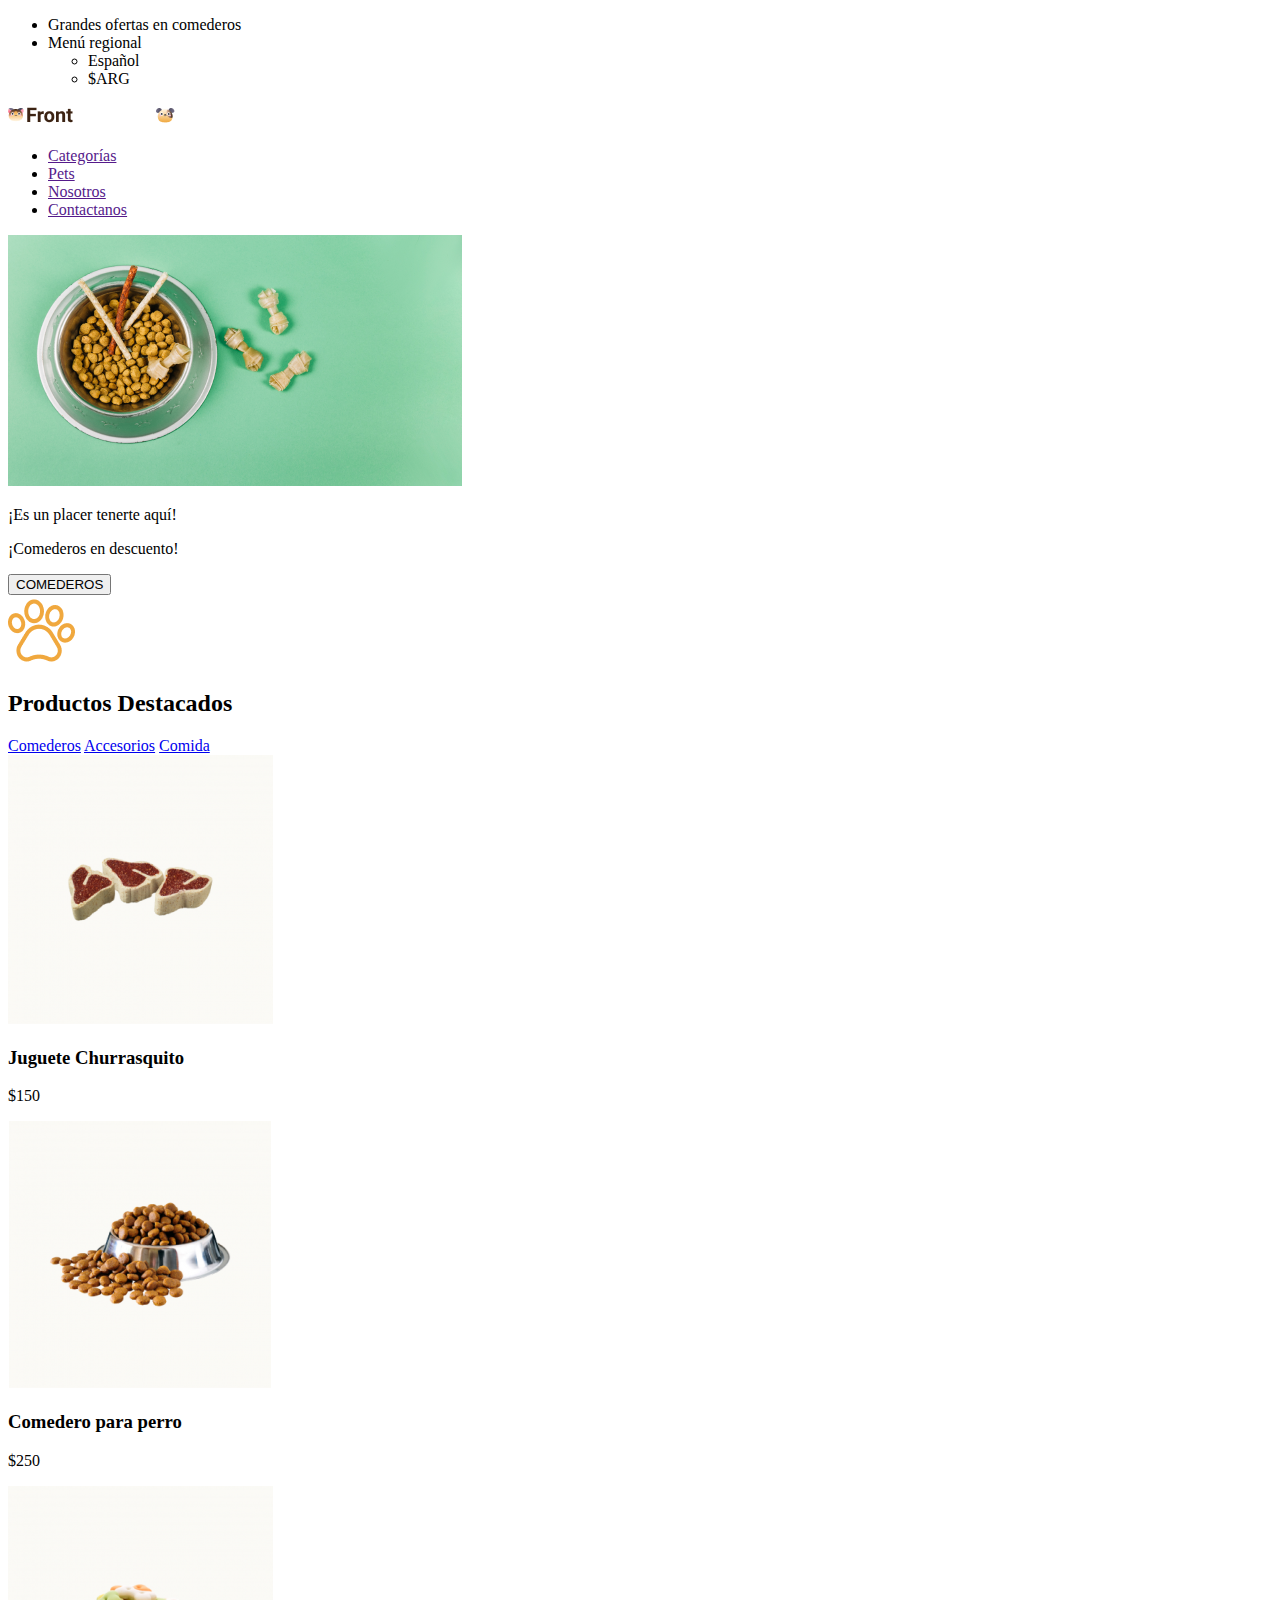
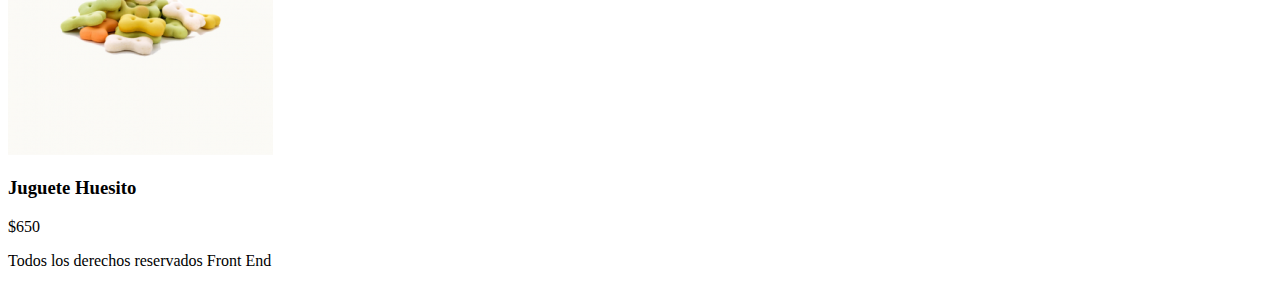
==== Clase6-Petshop/index.html @ 2e4cef2e "Agrego index y assets, primera versión del Petshop" ====
<!DOCTYPE html>
<html lang="en">

<head>
    <meta charset="UTF-8">
    <meta http-equiv="X-UA-Compatible" content="IE=edge">
    <meta name="viewport" content="width=device-width, initial-scale=1.0">
    <title>Petshop</title>
</head>

<body>
    <header>
        <div>
            <ul>
                <li>Grandes ofertas en comederos</li>
                <li>Menú regional</li>
                <ul>
                    <li>Español</li>
                    <li>$ARG</li>
                </ul>
            </ul>
        </div>

        <div>
            <div>
                <img src="./assets/logo.png" alt="Logo">
            </div>

            <!--Menú principal-->
            <nav>
                <ul>
                    <li><a href="">Categorías</a></li>
                    <li><a href="">Pets</a></li>
                    <li><a href="">Nosotros</a></li>
                    <li><a href="">Contactanos</a></li>
                </ul>
            </nav>
        </div>
    </header>

    <main>
        <!--BANNER-->
        <section>
            <div>
                <img src="./assets/fondo.png" alt="Imagen background">
            </div>
            <p>¡Es un placer tenerte aquí!</p>
            <p>¡Comederos en descuento!</p>
            <button>COMEDEROS</button>
        </section>

        <!--PRODUCTOS-->
        <section>
            <div>
                <img src="./assets/patita.png" alt="Imagen patita">
            </div>
            <h2>Productos Destacados</h2>
            <div>
                <a href="#">Comederos</a>
                <a href="#">Accesorios</a>
                <a href="#">Comida</a>
            </div>
            <div>
                <div>
                    <img src="./assets/churrasquito.png" alt="Juguete Churrasquito">
                    <h3>Juguete Churrasquito</h3>
                    <p>$150</p>
                </div>
                <div>
                    <img src="./assets/comedero.png" alt="Comedero para perro">
                    <h3>Comedero para perro</h3>
                    <p>$250</p>
                </div>
                <div>
                    <img src="./assets/huesito.png" alt="Juguete Huesito">
                    <h3>Juguete Huesito</h3>
                    <p>$650</p>
                </div>
            </div>
        </section>

        <!--FOOTER-->
        <p>Todos los derechos reservados Front End</p>

    </main>
</body>

</html>
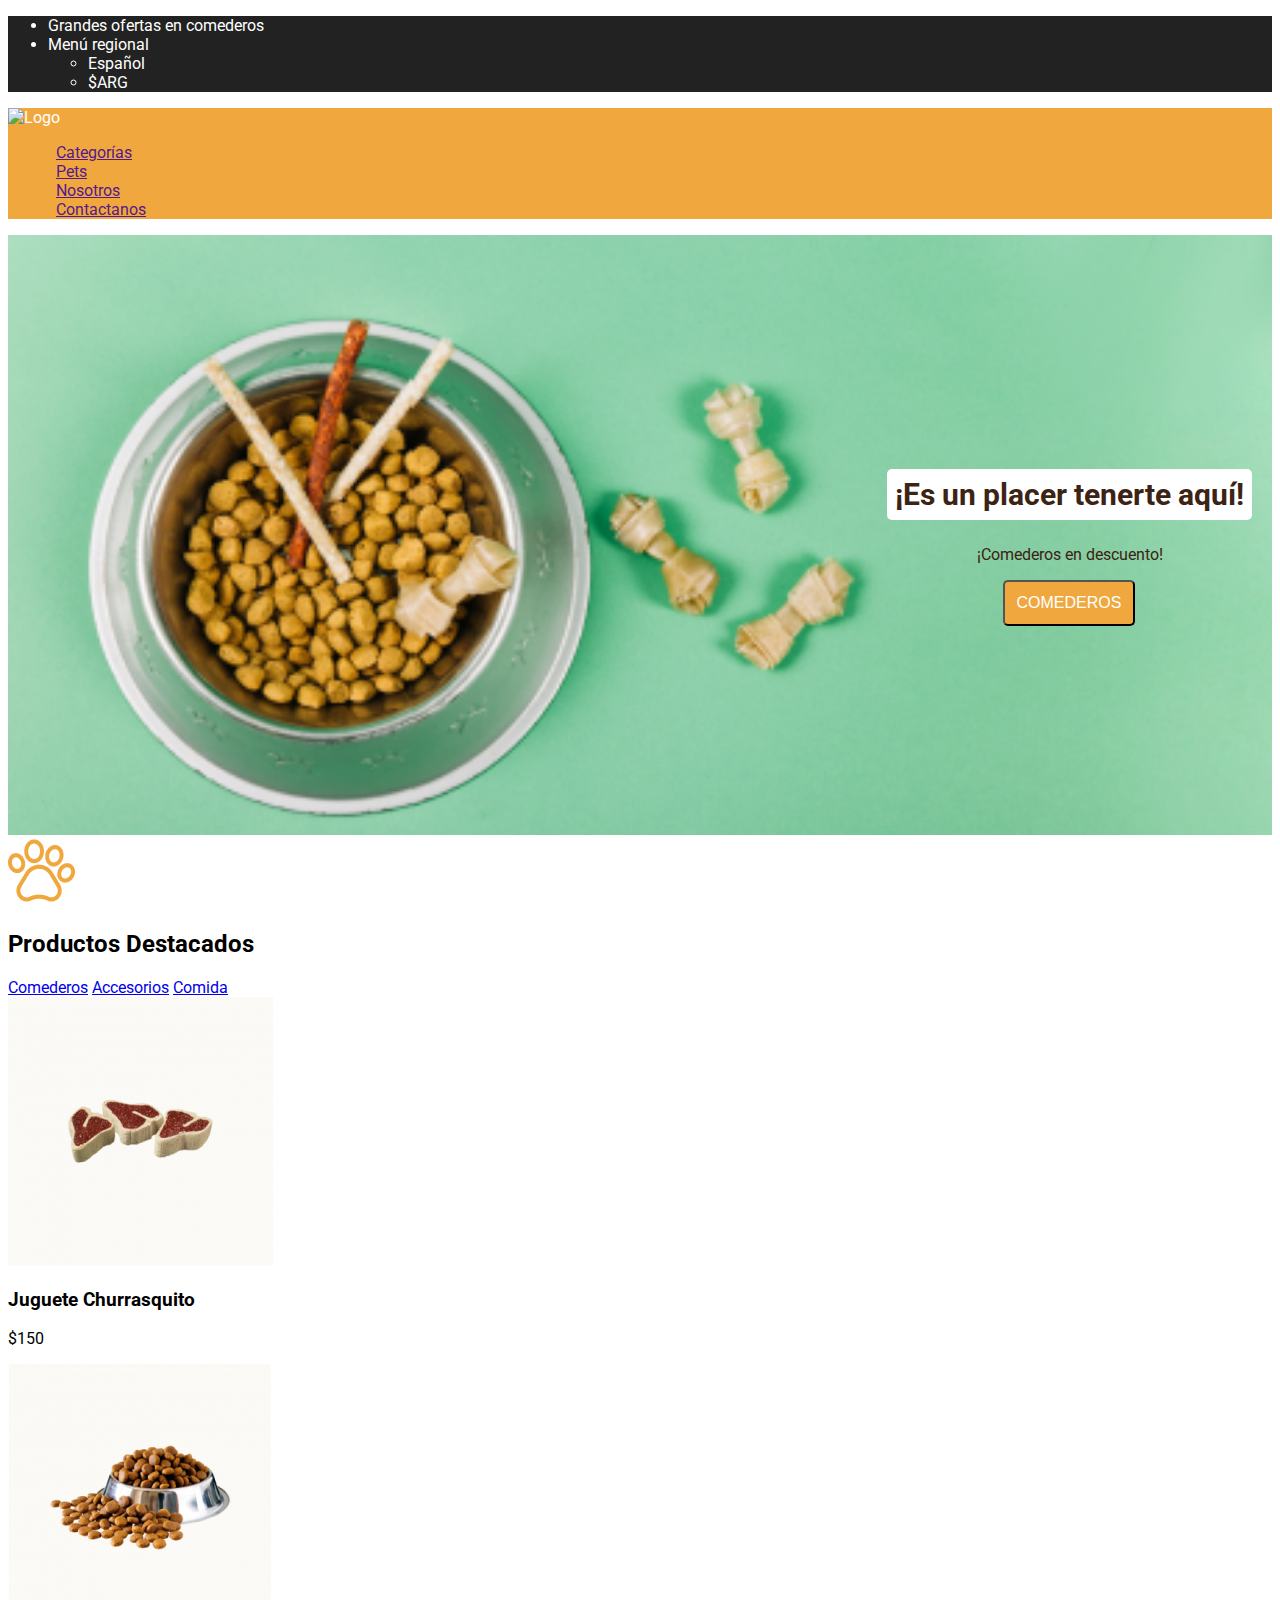
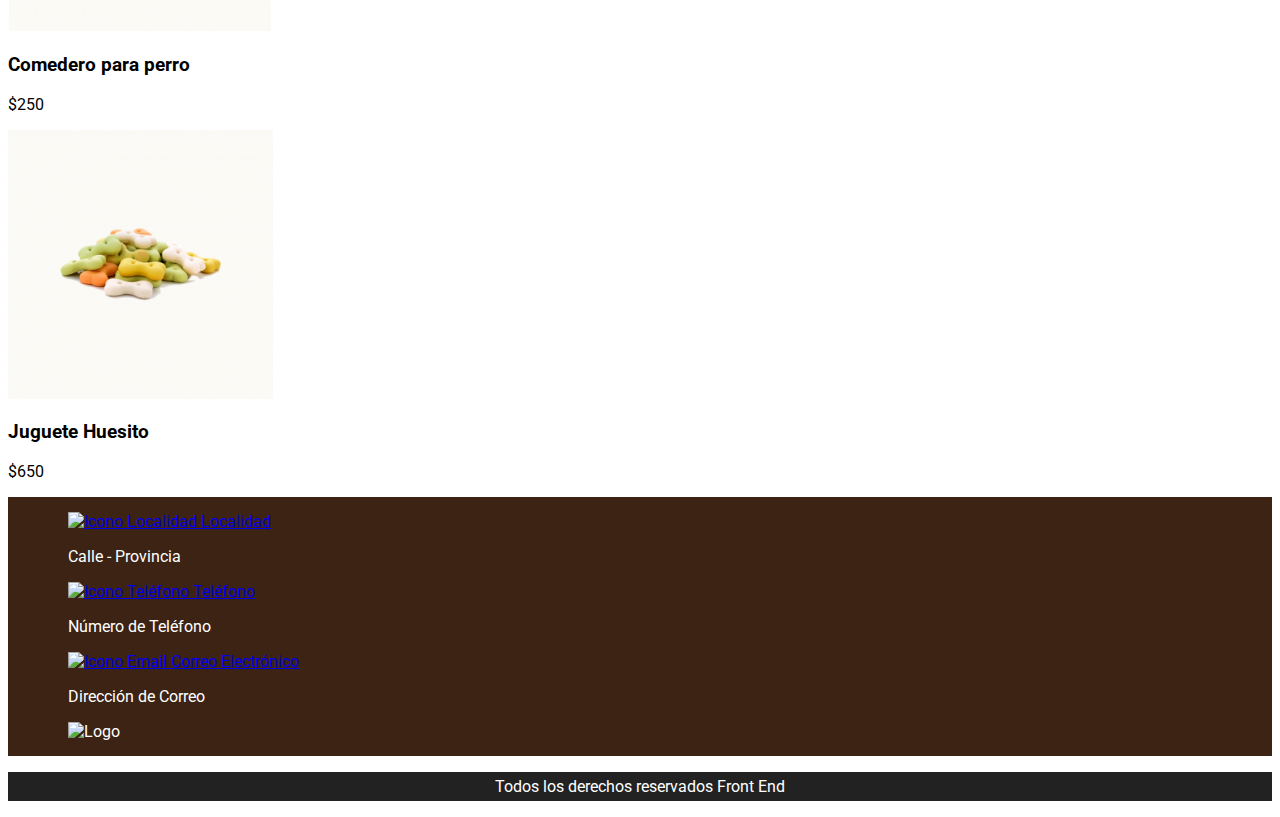
==== commit 8a1fc10e: "Nuevas etiquetas y estilos CSS" ====
--- a/Clase6-Petshop/index.html
+++ b/Clase6-Petshop/index.html
@@ -5,12 +5,18 @@
     <meta charset="UTF-8">
     <meta http-equiv="X-UA-Compatible" content="IE=edge">
     <meta name="viewport" content="width=device-width, initial-scale=1.0">
+    <link rel="preconnect" href="https://fonts.googleapis.com">
+    <link rel="preconnect" href="https://fonts.gstatic.com" crossorigin>
+    <link href="https://fonts.googleapis.com/css2?family=Roboto&display=swap" rel="stylesheet">
+    <link rel="stylesheet" href="https://use.fontawesome.com/releases/v5.15.4/css/all.css"
+        integrity="sha384-DyZ88mC6Up2uqS4h/KRgHuoeGwBcD4Ng9SiP4dIRy0EXTlnuz47vAwmeGwVChigm" crossorigin="anonymous">
+    <link rel="stylesheet" href="./css/styles.css">
     <title>Petshop</title>
 </head>
 
 <body>
     <header>
-        <div>
+        <div id="barra-superior">
             <ul>
                 <li>Grandes ofertas en comederos</li>
                 <li>Menú regional</li>
@@ -21,18 +27,18 @@
             </ul>
         </div>
 
-        <div>
+        <div id="menu-principal">
             <div>
-                <img src="./assets/logo.png" alt="Logo">
+                <img src="./assets/logo-header.png" alt="Logo">
             </div>
 
             <!--Menú principal-->
             <nav>
-                <ul>
-                    <li><a href="">Categorías</a></li>
-                    <li><a href="">Pets</a></li>
-                    <li><a href="">Nosotros</a></li>
-                    <li><a href="">Contactanos</a></li>
+                <ul type="none">
+                    <li><i class="fas fa-paw nav-huella"></i><a href="">Categorías</a></li>
+                    <li><i class="fas fa-paw nav-huella"></i><a href="">Pets</a></li>
+                    <li><i class="fas fa-paw nav-huella"></i><a href="">Nosotros</a></li>
+                    <li><i class="fas fa-paw nav-huella"></i><a href="">Contactanos</a></li>
                 </ul>
             </nav>
         </div>
@@ -41,12 +47,13 @@
     <main>
         <!--BANNER-->
         <section>
-            <div>
-                <img src="./assets/fondo.png" alt="Imagen background">
+            <div class="banner-img">
+                <div class="banner-text">
+                    <h2>¡Es un placer tenerte aquí!</h2>
+                    <p>¡Comederos en descuento!</p>
+                    <button>COMEDEROS</button>
+                </div>
             </div>
-            <p>¡Es un placer tenerte aquí!</p>
-            <p>¡Comederos en descuento!</p>
-            <button>COMEDEROS</button>
         </section>
 
         <!--PRODUCTOS-->
@@ -78,11 +85,30 @@
                 </div>
             </div>
         </section>
+    </main>
 
-        <!--FOOTER-->
-        <p>Todos los derechos reservados Front End</p>
+    <!--FOOTER-->
+    <footer>
+        <div class="pie-pagina">
+            <div>
+                <a href="#" target="_blank"><img src="./assets/location.png" alt="Icono Localidad"> Localidad</a>
+                <p>Calle - Provincia</p>
+            </div>
+            <div>
+                <a href="#" target="_blank"><img src="./assets/telefono.png" alt="Icono Teléfono"> Teléfono</a>
+                <p>Número de Teléfono</p>
+            </div>
+            <div>
+                <a href="#" target="_blank"><img src="./assets/email.png" alt="Icono Email"> Correo Electrónico</a>
+                <p>Dirección de Correo</p>
+            </div>
+            <div>
+                <img src="./assets/logo-footer.png" alt="Logo">
+            </div>
+        </div>
 
-    </main>
+        <p class="pie-pagina-p">Todos los derechos reservados Front End</p>
+    </footer>
 </body>
 
 </html>--- a/Clase6-Petshop/css/styles.css
+++ b/Clase6-Petshop/css/styles.css
@@ -0,0 +1,78 @@
+html{
+    font-family: 'Roboto', sans-serif;
+}
+
+/*HEADER*/
+
+/*Barra Superior*/
+#barra-superior{
+    background-color: rgba(34, 34, 34, 1);
+    color: rgb(255, 255, 255);
+}
+
+/*Menú Principal*/
+
+#menu-principal{
+    background-color: rgba(240, 168, 62, 1);
+    color: rgb(255, 255, 255);
+}
+
+.nav-huella{
+    color: rgb(255, 255, 255);
+    margin-right: 8px;
+}
+
+/*MAIN*/
+
+/*Sección Banner*/
+.banner-img{
+    background-image: url(../assets/fondo.png);
+    background-repeat: no-repeat;
+    background-size: cover;
+    height: 600px;
+    display: flex;
+    justify-content: flex-end;
+    align-items: center;
+}
+
+.banner-text h2{
+    background-color: rgba(255, 255, 255, 1);
+    color: rgba(60, 35, 19, 1);
+    font-size: 30px;
+    text-align: center;
+    border-radius: 5px;
+    padding: 8px;
+    margin-right: 20px;
+}
+
+.banner-text p{
+    font-size: 16px;
+    color: rgba(60, 35, 19, 1);
+    text-align: center;
+    margin-right: 20px;
+}
+
+.banner-text button{
+    background-color: rgba(240, 168, 62, 1);
+    color: rgb(255, 255, 255);
+    font-size: 16px;
+    border-radius: 5px;
+    /*align-self: center;*/
+    padding: 12px;
+    margin-left: 30%;
+}
+
+/*FOOTER*/
+
+.pie-pagina{
+    background: rgba(60, 35, 19, 1);
+    color: rgb(255, 255, 255);
+    padding: 15px 60px;
+}
+
+.pie-pagina-p{
+    background: rgba(34, 34, 34, 1);
+    color: rgb(255, 255, 255);
+    text-align: center;
+    padding: 5px;
+}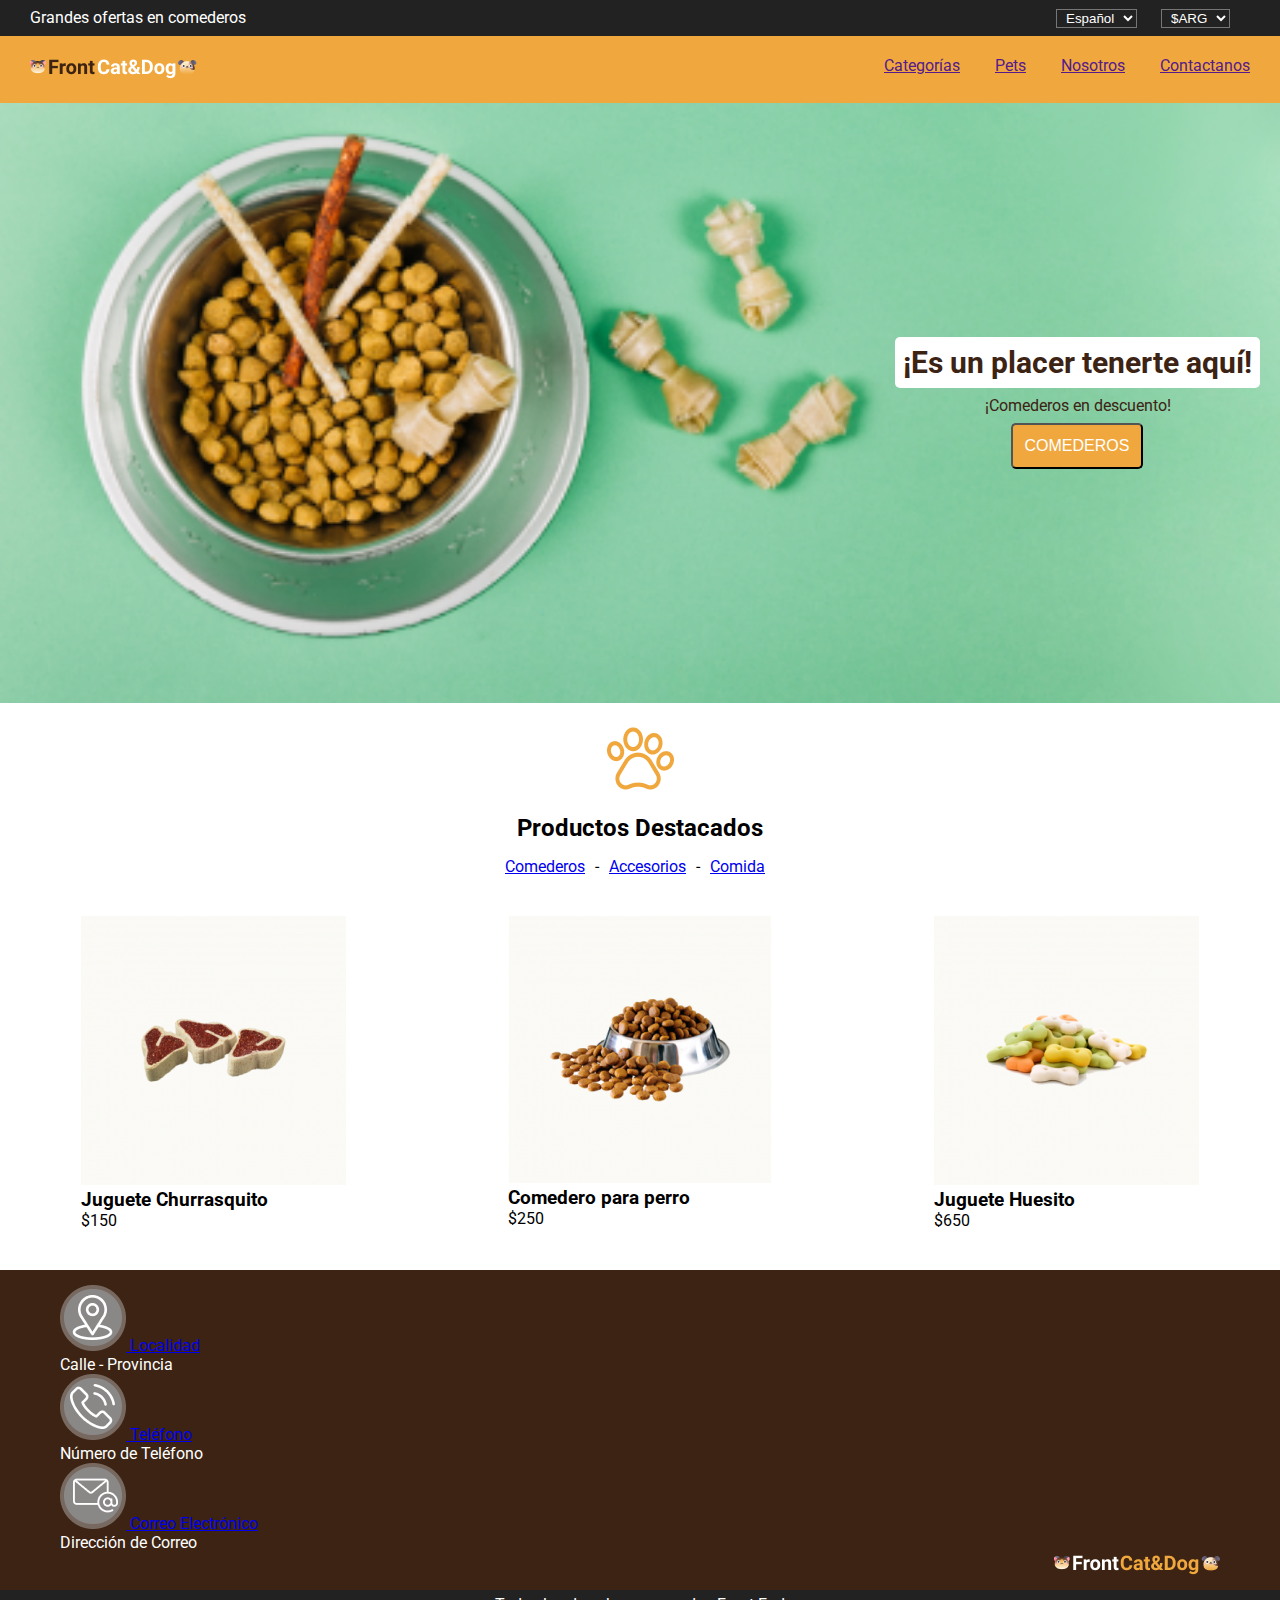
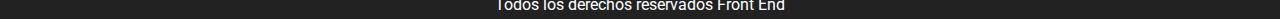
==== commit 21535496: "Agrego Flexbox a lalgunos elementos" ====
--- a/Clase6-Petshop/index.html
+++ b/Clase6-Petshop/index.html
@@ -17,14 +17,20 @@
 <body>
     <header>
         <div id="barra-superior">
-            <ul>
-                <li>Grandes ofertas en comederos</li>
-                <li>Menú regional</li>
-                <ul>
-                    <li>Español</li>
-                    <li>$ARG</li>
-                </ul>
-            </ul>
+            <p>Grandes ofertas en comederos</p>
+            <div>
+                <select id="barra-select">
+                    <option>Español</option>
+                    <option>Inglés</option>
+                    <option>Francés</option>
+                </select>
+
+                <select id="barra-select">
+                    <option>$ARG</option>
+                    <option>$COP</option>
+                    <option>$US</option>
+                </select>
+            </div>
         </div>
 
         <div id="menu-principal">
@@ -34,7 +40,7 @@
 
             <!--Menú principal-->
             <nav>
-                <ul type="none">
+                <ul type="none" id="menu-nav">
                     <li><i class="fas fa-paw nav-huella"></i><a href="">Categorías</a></li>
                     <li><i class="fas fa-paw nav-huella"></i><a href="">Pets</a></li>
                     <li><i class="fas fa-paw nav-huella"></i><a href="">Nosotros</a></li>
@@ -58,32 +64,40 @@
 
         <!--PRODUCTOS-->
         <section>
-            <div>
-                <img src="./assets/patita.png" alt="Imagen patita">
-            </div>
-            <h2>Productos Destacados</h2>
-            <div>
-                <a href="#">Comederos</a>
-                <a href="#">Accesorios</a>
-                <a href="#">Comida</a>
-            </div>
-            <div>
-                <div>
+            <section>
+                <div id="icono-cards">
+                    <img src="./assets/patita.png" alt="Imagen patita">
+                </div>
+
+                <h2 id="title-cards">Productos Destacados</h2>
+
+                <ul class="links-productos">
+                    <li><a href="#">Comederos</a></li>
+                    <li> - </li>
+                    <li><a href="#">Accesorios</a></li>
+                    <li> - </li>
+                    <li><a href="#">Comida</a></li>
+                </ul>
+            </section>
+
+
+            <section class="cards">
+                <article>
                     <img src="./assets/churrasquito.png" alt="Juguete Churrasquito">
                     <h3>Juguete Churrasquito</h3>
                     <p>$150</p>
-                </div>
-                <div>
+                </article>
+                <article>
                     <img src="./assets/comedero.png" alt="Comedero para perro">
                     <h3>Comedero para perro</h3>
                     <p>$250</p>
-                </div>
-                <div>
+                </article>
+                <article>
                     <img src="./assets/huesito.png" alt="Juguete Huesito">
                     <h3>Juguete Huesito</h3>
                     <p>$650</p>
-                </div>
-            </div>
+                </article>
+            </section>
         </section>
     </main>
 
@@ -102,7 +116,7 @@
                 <a href="#" target="_blank"><img src="./assets/email.png" alt="Icono Email"> Correo Electrónico</a>
                 <p>Dirección de Correo</p>
             </div>
-            <div>
+            <div id="logo-footer">
                 <img src="./assets/logo-footer.png" alt="Logo">
             </div>
         </div>
--- a/Clase6-Petshop/css/styles.css
+++ b/Clase6-Petshop/css/styles.css
@@ -1,3 +1,8 @@
+*{
+    margin: 0;
+    padding: 0;
+}
+
 html{
     font-family: 'Roboto', sans-serif;
 }
@@ -8,6 +13,17 @@
 #barra-superior{
     background-color: rgba(34, 34, 34, 1);
     color: rgb(255, 255, 255);
+    display: flex;
+    justify-content: space-between;
+    padding: 8px 30px;
+}
+
+#barra-select{
+    background-color: rgba(34, 34, 34, 1);
+    color: rgb(255, 255, 255);
+    padding-left: 5px;
+    padding-right: 5px;
+    margin-right: 20px;
 }
 
 /*Menú Principal*/
@@ -15,11 +31,20 @@
 #menu-principal{
     background-color: rgba(240, 168, 62, 1);
     color: rgb(255, 255, 255);
+    display: flex;
+    justify-content: space-between;
+    padding: 20px 30px;
+}
+
+#menu-nav{
+    display: flex;
+    justify-content: space-evenly;
 }
 
 .nav-huella{
     color: rgb(255, 255, 255);
-    margin-right: 8px;
+    margin-right: 5px;
+    margin-left: 30px;
 }
 
 /*MAIN*/
@@ -29,6 +54,7 @@
     background-image: url(../assets/fondo.png);
     background-repeat: no-repeat;
     background-size: cover;
+    background-position: center;
     height: 600px;
     display: flex;
     justify-content: flex-end;
@@ -43,6 +69,7 @@
     border-radius: 5px;
     padding: 8px;
     margin-right: 20px;
+    margin-bottom: 8px;
 }
 
 .banner-text p{
@@ -50,6 +77,7 @@
     color: rgba(60, 35, 19, 1);
     text-align: center;
     margin-right: 20px;
+    margin-bottom: 8px;
 }
 
 .banner-text button{
@@ -62,7 +90,42 @@
     margin-left: 30%;
 }
 
+/*Sección Productos*/
+#icono-cards{
+    display: flex;
+    justify-content: center;
+    margin: 20px;
+}
+
+#title-cards{
+    text-align: center;
+    margin-bottom: 15px;
+}
+
+.links-productos{
+    display: flex;
+    justify-content: center;
+}
+
+.links-productos li{
+    list-style: none;
+    margin-right: 10px;
+}
+
+.cards{
+    display: flex;
+    justify-content: space-around;
+    margin-top: 40px;
+    margin-bottom: 40px;
+}
+
 /*FOOTER*/
+
+#logo-footer{
+    display: flex;
+    justify-content: flex-end;
+    align-content: center;
+}
 
 .pie-pagina{
     background: rgba(60, 35, 19, 1);
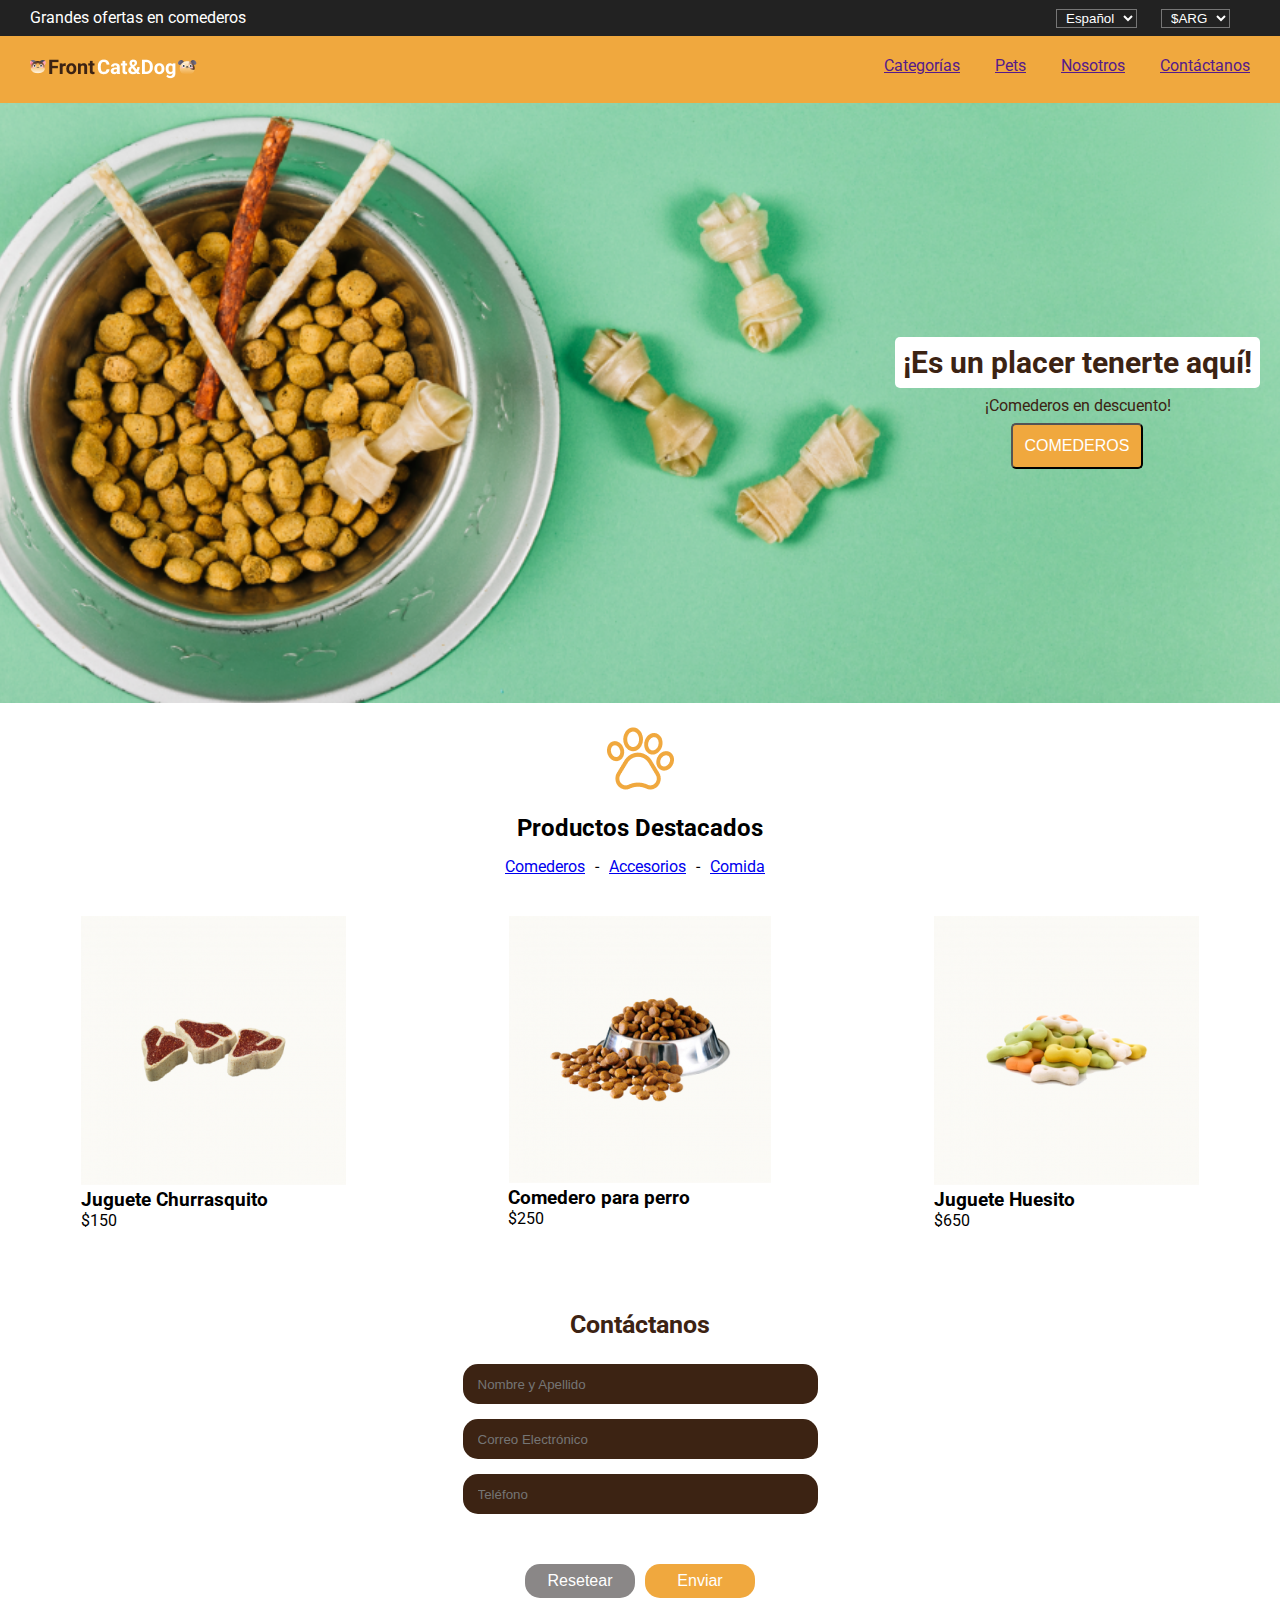
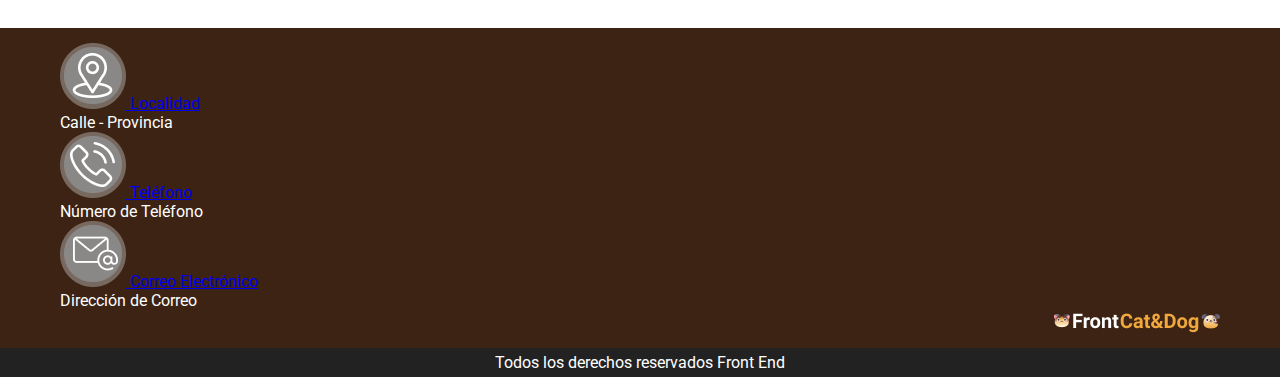
==== commit 64be7468: "Agrego formulario de contacto y actualizo imagen 'fondo'" ====
--- a/Clase6-Petshop/index.html
+++ b/Clase6-Petshop/index.html
@@ -44,7 +44,7 @@
                     <li><i class="fas fa-paw nav-huella"></i><a href="">Categorías</a></li>
                     <li><i class="fas fa-paw nav-huella"></i><a href="">Pets</a></li>
                     <li><i class="fas fa-paw nav-huella"></i><a href="">Nosotros</a></li>
-                    <li><i class="fas fa-paw nav-huella"></i><a href="">Contactanos</a></li>
+                    <li><i class="fas fa-paw nav-huella"></i><a href="">Contáctanos</a></li>
                 </ul>
             </nav>
         </div>
@@ -99,6 +99,21 @@
                 </article>
             </section>
         </section>
+
+        <section>
+            <form action="" method="post">
+                <h2 id="contacto-title">Contáctanos</h2>
+                <div>
+                    <input type="text" placeholder="Nombre y Apellido" class="contacto-input">
+                    <input type="email" placeholder="Correo Electrónico" class="contacto-input">
+                    <input type="tel" placeholder="Teléfono" class="contacto-input">
+                </div>
+                <div class="botones">
+                    <input type="reset" value="Resetear" class="boton-reset">
+                    <input type="submit" value="Enviar" class="boton-send">
+                </div>
+            </form>
+        </section>
     </main>
 
     <!--FOOTER-->
--- a/Clase6-Petshop/css/styles.css
+++ b/Clase6-Petshop/css/styles.css
@@ -1,141 +1,196 @@
-*{
-    margin: 0;
-    padding: 0;
+* {
+  margin: 0;
+  padding: 0;
 }
 
-html{
-    font-family: 'Roboto', sans-serif;
+html {
+  font-family: "Roboto", sans-serif;
 }
 
-/*HEADER*/
+/****HEADER****/
 
-/*Barra Superior*/
-#barra-superior{
-    background-color: rgba(34, 34, 34, 1);
-    color: rgb(255, 255, 255);
-    display: flex;
-    justify-content: space-between;
-    padding: 8px 30px;
+/*****Barra Superior*****/
+#barra-superior {
+  background-color: rgba(34, 34, 34, 1);
+  color: rgb(255, 255, 255);
+  display: flex;
+  justify-content: space-between;
+  padding: 8px 30px;
 }
 
-#barra-select{
-    background-color: rgba(34, 34, 34, 1);
-    color: rgb(255, 255, 255);
-    padding-left: 5px;
-    padding-right: 5px;
-    margin-right: 20px;
+#barra-select {
+  background-color: rgba(34, 34, 34, 1);
+  color: rgb(255, 255, 255);
+  padding-left: 5px;
+  padding-right: 5px;
+  margin-right: 20px;
 }
 
-/*Menú Principal*/
+/****Menú Principal****/
 
-#menu-principal{
-    background-color: rgba(240, 168, 62, 1);
-    color: rgb(255, 255, 255);
-    display: flex;
-    justify-content: space-between;
-    padding: 20px 30px;
+#menu-principal {
+  background-color: rgba(240, 168, 62, 1);
+  color: rgb(255, 255, 255);
+  display: flex;
+  justify-content: space-between;
+  padding: 20px 30px;
 }
 
-#menu-nav{
-    display: flex;
-    justify-content: space-evenly;
+#menu-nav {
+  display: flex;
+  justify-content: space-evenly;
 }
 
-.nav-huella{
-    color: rgb(255, 255, 255);
-    margin-right: 5px;
-    margin-left: 30px;
+.nav-huella {
+  color: rgb(255, 255, 255);
+  margin-right: 5px;
+  margin-left: 30px;
 }
 
-/*MAIN*/
+/****MAIN****/
 
-/*Sección Banner*/
-.banner-img{
-    background-image: url(../assets/fondo.png);
-    background-repeat: no-repeat;
-    background-size: cover;
-    background-position: center;
-    height: 600px;
-    display: flex;
-    justify-content: flex-end;
-    align-items: center;
+/*****Sección Banner*****/
+.banner-img {
+  background-image: url(../assets/fondo.png);
+  background-repeat: no-repeat;
+  background-size: cover;
+  background-position: center;
+  height: 600px;
+  display: flex;
+  justify-content: flex-end;
+  align-items: center;
 }
 
-.banner-text h2{
-    background-color: rgba(255, 255, 255, 1);
-    color: rgba(60, 35, 19, 1);
-    font-size: 30px;
-    text-align: center;
-    border-radius: 5px;
-    padding: 8px;
-    margin-right: 20px;
-    margin-bottom: 8px;
+.banner-text h2 {
+  background-color: rgba(255, 255, 255, 1);
+  color: rgba(60, 35, 19, 1);
+  font-size: 30px;
+  text-align: center;
+  border-radius: 5px;
+  padding: 8px;
+  margin-right: 20px;
+  margin-bottom: 8px;
 }
 
-.banner-text p{
-    font-size: 16px;
-    color: rgba(60, 35, 19, 1);
-    text-align: center;
-    margin-right: 20px;
-    margin-bottom: 8px;
+.banner-text p {
+  font-size: 16px;
+  color: rgba(60, 35, 19, 1);
+  text-align: center;
+  margin-right: 20px;
+  margin-bottom: 8px;
 }
 
-.banner-text button{
-    background-color: rgba(240, 168, 62, 1);
-    color: rgb(255, 255, 255);
-    font-size: 16px;
-    border-radius: 5px;
-    /*align-self: center;*/
-    padding: 12px;
-    margin-left: 30%;
+.banner-text button {
+  background-color: rgba(240, 168, 62, 1);
+  color: rgb(255, 255, 255);
+  font-size: 16px;
+  border-radius: 5px;
+  /*align-self: center;*/
+  padding: 12px;
+  margin-left: 30%;
 }
 
-/*Sección Productos*/
-#icono-cards{
-    display: flex;
-    justify-content: center;
-    margin: 20px;
+/*****Sección Productos*****/
+#icono-cards {
+  display: flex;
+  justify-content: center;
+  margin: 20px;
 }
 
-#title-cards{
-    text-align: center;
-    margin-bottom: 15px;
+#title-cards {
+  text-align: center;
+  margin-bottom: 15px;
 }
 
-.links-productos{
-    display: flex;
-    justify-content: center;
+.links-productos {
+  display: flex;
+  justify-content: center;
 }
 
-.links-productos li{
-    list-style: none;
-    margin-right: 10px;
+.links-productos li {
+  list-style: none;
+  margin-right: 10px;
 }
 
-.cards{
-    display: flex;
-    justify-content: space-around;
-    margin-top: 40px;
-    margin-bottom: 40px;
+.cards {
+  display: flex;
+  justify-content: space-around;
+  margin-top: 40px;
+  margin-bottom: 40px;
 }
 
-/*FOOTER*/
-
-#logo-footer{
-    display: flex;
-    justify-content: flex-end;
-    align-content: center;
+/*****Formulario de Contacto*****/
+#contacto-title {
+  color: rgba(60, 35, 19, 1);
+  font-size: 25px;
+  text-align: center;
+  margin-top: 80px;
+  margin-bottom: 25px;
 }
 
-.pie-pagina{
-    background: rgba(60, 35, 19, 1);
-    color: rgb(255, 255, 255);
-    padding: 15px 60px;
+.contacto-input {
+  background-color: rgba(60, 35, 19, 1);
+  color: rgba(255, 255, 255, 1);
+  border: none;
+  border-radius: 15px;
+  width: 340px;
+  height: 40px;
+  display: block;
+  margin: auto;
+  padding-left: 15px;
+  margin-bottom: 15px;
 }
 
-.pie-pagina-p{
-    background: rgba(34, 34, 34, 1);
-    color: rgb(255, 255, 255);
-    text-align: center;
-    padding: 5px;
-}+.botones {
+  display: flex;
+  justify-content: center;
+}
+
+.boton-reset {
+  background-color: rgba(138, 135, 135, 1);
+  color: rgba(255, 255, 255, 1);
+  width: 110px;
+  height: 34px;
+  text-align: center;
+  font-size: 16px;
+  border-radius: 15px;
+  border: none;
+  margin-top: 35px;
+  margin-right: 5px;
+  margin-bottom: 30px;
+}
+
+.boton-send {
+  background-color: rgba(240, 168, 62, 1);
+  color: rgba(255, 255, 255, 1);
+  width: 110px;
+  height: 34px;
+  text-align: center;
+  font-size: 16px;
+  border-radius: 15px;
+  border: none;
+  margin-top: 35px;
+  margin-left: 5px;
+  margin-bottom: 30px;
+}
+
+/****FOOTER****/
+
+#logo-footer {
+  display: flex;
+  justify-content: flex-end;
+  align-content: center;
+}
+
+.pie-pagina {
+  background: rgba(60, 35, 19, 1);
+  color: rgb(255, 255, 255);
+  padding: 15px 60px;
+}
+
+.pie-pagina-p {
+  background: rgba(34, 34, 34, 1);
+  color: rgb(255, 255, 255);
+  text-align: center;
+  padding: 5px;
+}
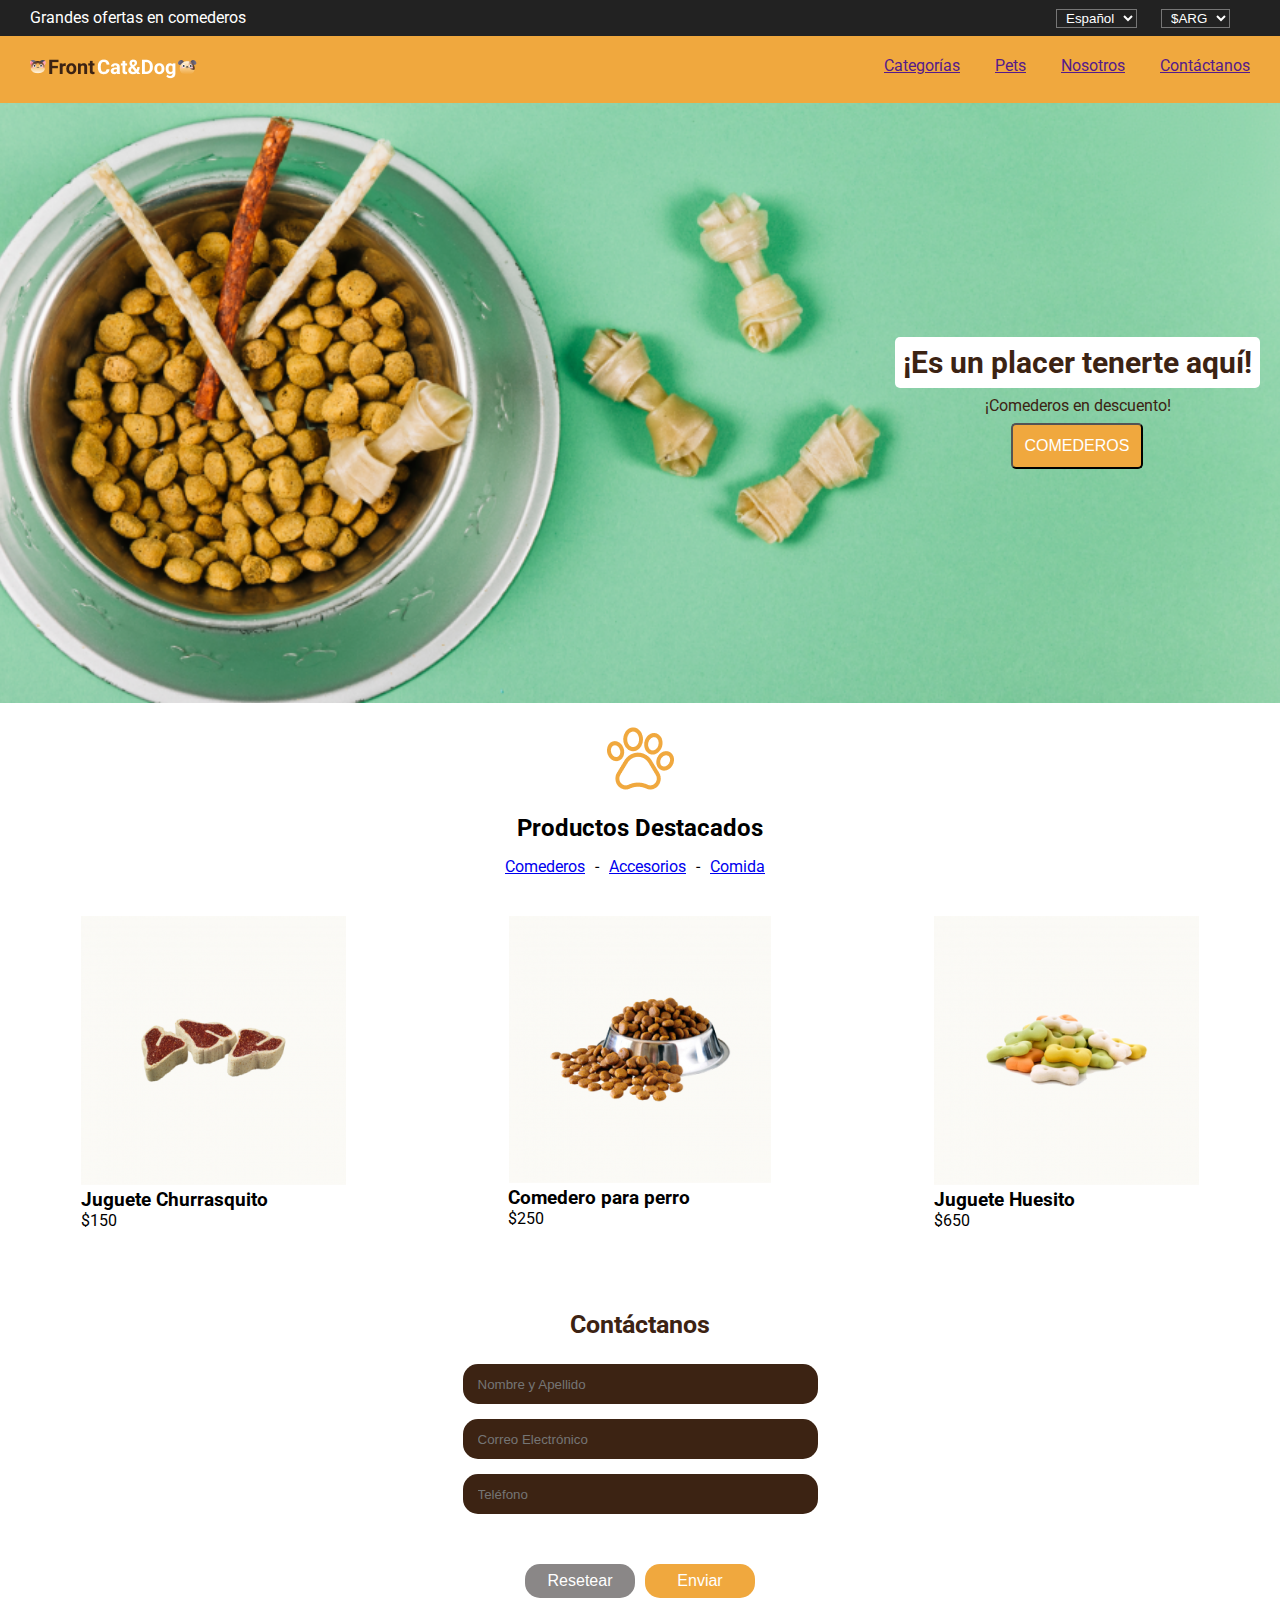
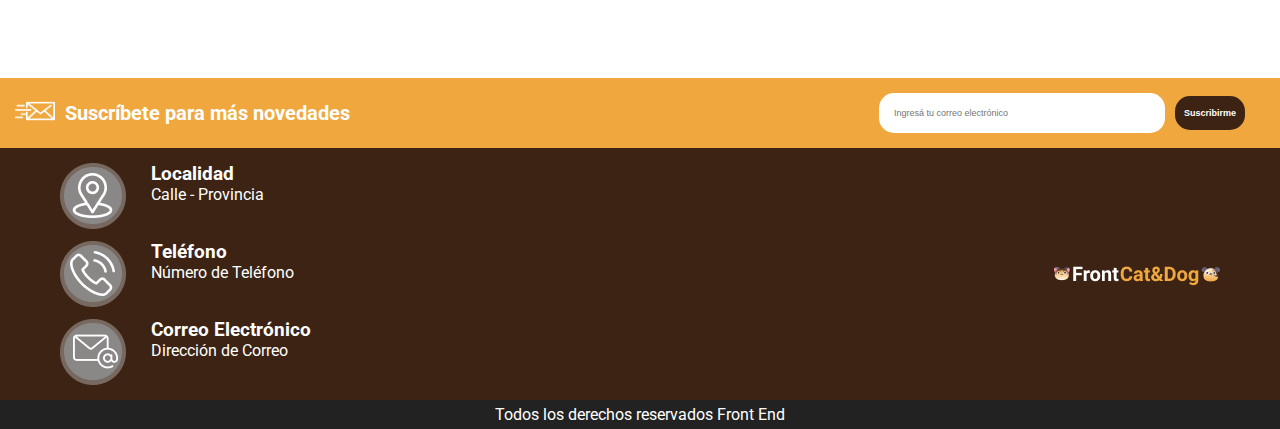
==== commit f75d0b7b: "Agrego barra de suscripción y mejoro el footer" ====
--- a/Clase6-Petshop/index.html
+++ b/Clase6-Petshop/index.html
@@ -80,7 +80,6 @@
                 </ul>
             </section>
 
-
             <section class="cards">
                 <article>
                     <img src="./assets/churrasquito.png" alt="Juguete Churrasquito">
@@ -100,6 +99,7 @@
             </section>
         </section>
 
+        <!--CONTÁCTANOS-->
         <section>
             <form action="" method="post">
                 <h2 id="contacto-title">Contáctanos</h2>
@@ -118,24 +118,46 @@
 
     <!--FOOTER-->
     <footer>
+        <div class="suscribirse">
+            <div class="frase-suscribirse">
+                <img src="./assets/suscribirse.png" alt="Suscríbete">
+                <p>Suscríbete para más novedades</p>
+            </div>
+            <form action="" method="post" class="form-footer">
+                <input type="email" placeholder="Ingresá tu correo electrónico" class="suscribirse-input">
+                <input type="submit" value="Suscribirme" class="suscribirse-boton">
+            </form>
+        </div>
+
         <div class="pie-pagina">
             <div>
-                <a href="#" target="_blank"><img src="./assets/location.png" alt="Icono Localidad"> Localidad</a>
-                <p>Calle - Provincia</p>
+                <div class="location">
+                    <img src="./assets/location.png" alt="Icono Localidad">
+                    <div class="text-footer">
+                        <h3>Localidad</h3>
+                        <p>Calle - Provincia</p>
+                    </div>
+                </div>
+                <div class="phone">
+                    <img src="./assets/telefono.png" alt="Icono Teléfono">
+                    <div class="text-footer">
+                        <h3>Teléfono</h3>
+                        <p>Número de Teléfono</p>
+                    </div>
+                </div>
+                <div class="email">
+                    <img src="./assets/email.png" alt="Icono Email">
+                    <div class="text-footer">
+                        <h3>Correo Electrónico</h3>
+                        <p>Dirección de Correo</p>
+                    </div>
+                </div>
             </div>
-            <div>
-                <a href="#" target="_blank"><img src="./assets/telefono.png" alt="Icono Teléfono"> Teléfono</a>
-                <p>Número de Teléfono</p>
-            </div>
-            <div>
-                <a href="#" target="_blank"><img src="./assets/email.png" alt="Icono Email"> Correo Electrónico</a>
-                <p>Dirección de Correo</p>
-            </div>
+
             <div id="logo-footer">
                 <img src="./assets/logo-footer.png" alt="Logo">
             </div>
         </div>
-
         <p class="pie-pagina-p">Todos los derechos reservados Front End</p>
     </footer>
 </body>
--- a/Clase6-Petshop/css/styles.css
+++ b/Clase6-Petshop/css/styles.css
@@ -175,17 +175,90 @@
 }
 
 /****FOOTER****/
+.suscribirse {
+  background-color: rgba(240, 168, 62, 1);
+  display: flex;
+  justify-content: space-between;
+  align-items: center;
+  padding: 15px;
+  margin-top: 50px;
+}
+
+.frase-suscribirse {
+  display: flex;
+  justify-content: space-around;
+}
+
+.frase-suscribirse img {
+  width: 40px;
+  height: 20px;
+}
+
+.frase-suscribirse p {
+  color: rgba(255, 255, 255, 1);
+  font-size: 20px;
+  font-weight: bold;
+  margin-left: 10px;
+}
+
+.form-footer {
+  display: flex;
+}
+
+.suscribirse-input {
+  background-color: rgba(255, 255, 255, 1);
+  color: rgba(160, 160, 160, 1);
+  font-size: 9px;
+  border-radius: 15px;
+  border: none;
+  width: 271px;
+  height: 40px;
+  padding-left: 15px;
+}
+
+.suscribirse-boton {
+  background-color: rgba(60, 35, 19, 1);
+  color: rgba(255, 255, 255, 1);
+  font-size: 9px;
+  font-weight: bold;
+  border-radius: 15px;
+  border: none;
+  width: 70px;
+  height: 34px;
+  margin-top: 3px;
+  margin-right: 20px;
+  margin-left: 10px;
+}
+
+.pie-pagina {
+  display: flex;
+  justify-content: space-between;
+  background: rgba(60, 35, 19, 1);
+  color: rgb(255, 255, 255);
+  padding: 15px 60px;
+}
+
+.location {
+  display: flex;
+  margin-bottom: 12px;
+}
+
+.phone {
+  display: flex;
+  margin-bottom: 12px;
+}
+
+.email {
+  display: flex;
+}
+
+.text-footer {
+  margin-left: 25px;
+}
 
 #logo-footer {
   display: flex;
-  justify-content: flex-end;
-  align-content: center;
-}
-
-.pie-pagina {
-  background: rgba(60, 35, 19, 1);
-  color: rgb(255, 255, 255);
-  padding: 15px 60px;
+  align-items: center;
 }
 
 .pie-pagina-p {
